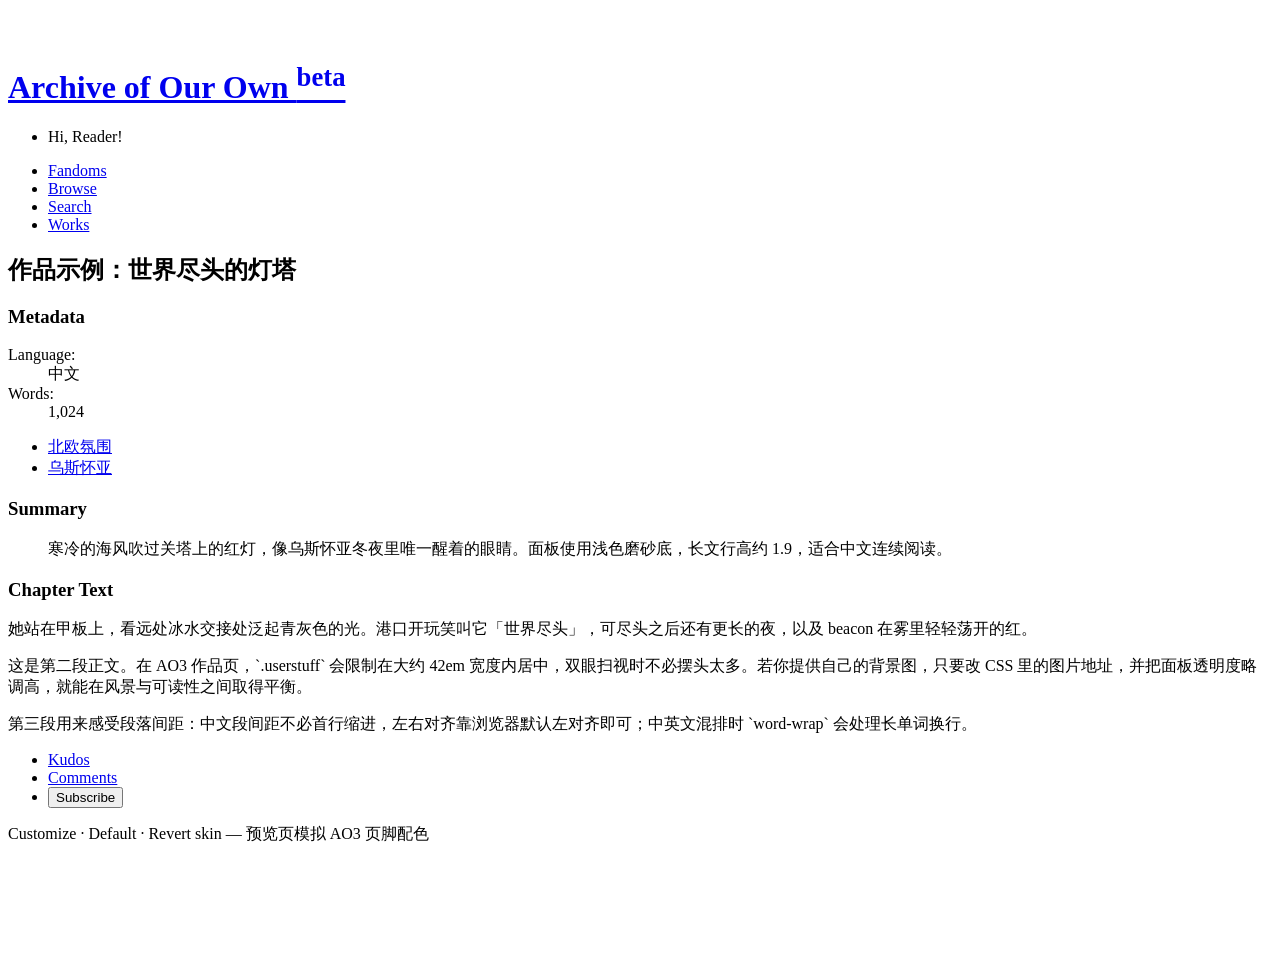
==== ao3-skin-ushuaia/preview/index.html @ 634aa961 "Add AO3 Ushuaia site skin for Chinese reading Nordic blue theme with lighthouse red accents, readabl" ====
<!DOCTYPE html>
<html lang="zh-Hans">
<head>
  <meta charset="utf-8" />
  <meta name="viewport" content="width=device-width, initial-scale=1" />
  <title>AO3 皮肤预览 · 乌斯怀亚</title>
  <link rel="stylesheet" href="/ushuaia-fin-del-mundo.css" />
  <style>
    /* 仅预览页：模拟 AO3 骨架，正式皮肤勿含 @media */
    @media (max-width: 640px) {
      #inner.wrapper { margin: 0 1%; }
      .userstuff { font-size: 1.08em; }
    }
    .preview-banner {
      background: var(--ushuaia-lighthouse);
      color: #fff;
      text-align: center;
      padding: 0.5em;
      font-size: 0.9em;
    }
    .mock-ao3 { min-height: 100vh; }
  </style>
</head>
<body class="logged-in">
  <div class="preview-banner">本地预览 · 实际上线请在 AO3「创建站点皮肤」中粘贴 CSS</div>
  <div id="outer" class="wrapper mock-ao3">
    <div id="inner" class="wrapper">
      <header id="header" class="region">
        <h1 class="heading"><a href="#">Archive of Our Own <sup>beta</sup></a></h1>
        <ul class="menu actions">
          <li id="greeting">Hi, Reader!</li>
        </ul>
        <nav>
          <ul class="primary actions">
            <li><a href="#">Fandoms</a></li>
            <li><a href="#">Browse</a></li>
            <li><a href="#">Search</a></li>
            <li><a class="current" href="#">Works</a></li>
          </ul>
        </nav>
      </header>

      <main id="main" class="works-show region">
        <h2 class="heading">作品示例：世界尽头的灯塔</h2>
        <div class="work meta group">
          <h3 class="landmark heading">Metadata</h3>
          <dl class="meta">
            <dt>Language:</dt><dd>中文</dd>
            <dt>Words:</dt><dd>1,024</dd>
          </dl>
          <ul class="tags commas">
            <li><a class="tag" href="#">北欧氛围</a></li>
            <li><a class="tag" href="#">乌斯怀亚</a></li>
          </ul>
        </div>

        <div class="preface group">
          <h3 class="landmark heading">Summary</h3>
          <blockquote class="userstuff">
            <p>寒冷的海风吹过关塔上的红灯，像乌斯怀亚冬夜里唯一醒着的眼睛。面板使用浅色磨砂底，长文行高约 1.9，适合中文连续阅读。</p>
          </blockquote>
        </div>

        <div id="chapters" class="userstuff">
          <h3 class="landmark heading">Chapter Text</h3>
          <p>她站在甲板上，看远处冰水交接处泛起青灰色的光。港口开玩笑叫它「世界尽头」，可尽头之后还有更长的夜，以及 beacon 在雾里轻轻荡开的红。</p>
          <p>这是第二段正文。在 AO3 作品页，`.userstuff` 会限制在大约 42em 宽度内居中，双眼扫视时不必摆头太多。若你提供自己的背景图，只要改 CSS 里的图片地址，并把面板透明度略调高，就能在风景与可读性之间取得平衡。</p>
          <p>第三段用来感受段落间距：中文段间距不必首行缩进，左右对齐靠浏览器默认左对齐即可；中英文混排时 `word-wrap` 会处理长单词换行。</p>
        </div>

        <ul class="actions">
          <li><a href="#">Kudos</a></li>
          <li><a href="#">Comments</a></li>
          <li><input type="submit" value="Subscribe" /></li>
        </ul>
      </main>

      <footer id="footer" class="region">
        <p>Customize · Default · Revert skin — 预览页模拟 AO3 页脚配色</p>
      </footer>
    </div>
  </div>
</body>
</html>
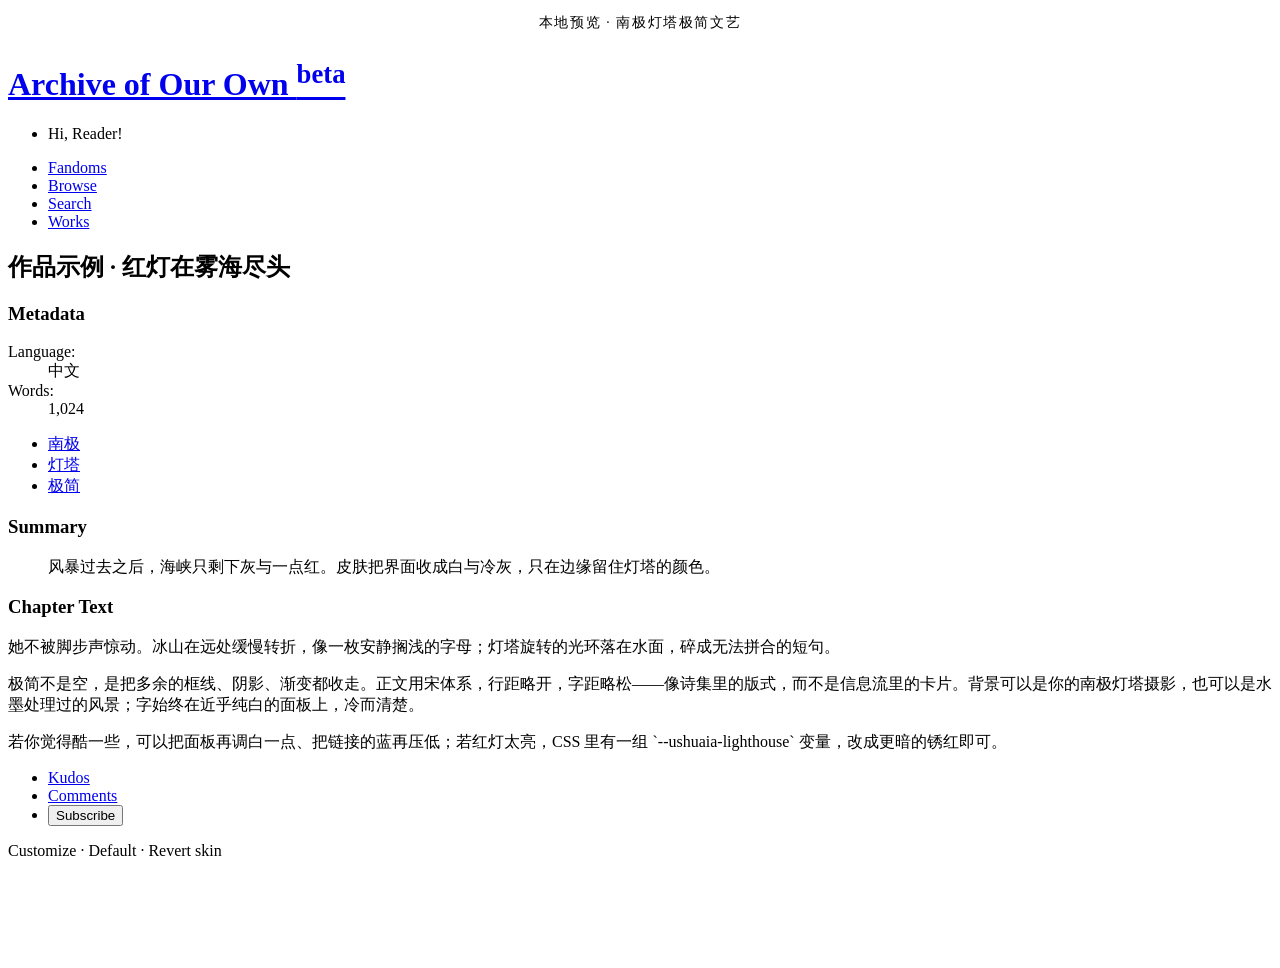
==== commit d4b5843e: "Refine AO3 skin: Antarctic lighthouse, minimal literary tone Switch to Les Eclaireurs lighthouse art" ====
--- a/ao3-skin-ushuaia/preview/index.html
+++ b/ao3-skin-ushuaia/preview/index.html
@@ -3,26 +3,26 @@
 <head>
   <meta charset="utf-8" />
   <meta name="viewport" content="width=device-width, initial-scale=1" />
-  <title>AO3 皮肤预览 · 乌斯怀亚</title>
+  <title>AO3 皮肤预览 · 南极灯塔</title>
   <link rel="stylesheet" href="/ushuaia-fin-del-mundo.css" />
   <style>
-    /* 仅预览页：模拟 AO3 骨架，正式皮肤勿含 @media */
     @media (max-width: 640px) {
-      #inner.wrapper { margin: 0 1%; }
-      .userstuff { font-size: 1.08em; }
+      #inner.wrapper { margin: 0 2%; }
     }
     .preview-banner {
-      background: var(--ushuaia-lighthouse);
-      color: #fff;
+      background: var(--ushuaia-deep);
+      color: var(--ushuaia-ice);
       text-align: center;
-      padding: 0.5em;
-      font-size: 0.9em;
+      padding: 0.45em;
+      font-size: 0.85em;
+      letter-spacing: 0.12em;
+      border-bottom: 1px solid var(--ushuaia-lighthouse);
     }
     .mock-ao3 { min-height: 100vh; }
   </style>
 </head>
 <body class="logged-in">
-  <div class="preview-banner">本地预览 · 实际上线请在 AO3「创建站点皮肤」中粘贴 CSS</div>
+  <div class="preview-banner">本地预览 · 南极灯塔极简文艺</div>
   <div id="outer" class="wrapper mock-ao3">
     <div id="inner" class="wrapper">
       <header id="header" class="region">
@@ -41,7 +41,7 @@
       </header>
 
       <main id="main" class="works-show region">
-        <h2 class="heading">作品示例：世界尽头的灯塔</h2>
+        <h2 class="heading">作品示例 · 红灯在雾海尽头</h2>
         <div class="work meta group">
           <h3 class="landmark heading">Metadata</h3>
           <dl class="meta">
@@ -49,23 +49,24 @@
             <dt>Words:</dt><dd>1,024</dd>
           </dl>
           <ul class="tags commas">
-            <li><a class="tag" href="#">北欧氛围</a></li>
-            <li><a class="tag" href="#">乌斯怀亚</a></li>
+            <li><a class="tag" href="#">南极</a></li>
+            <li><a class="tag" href="#">灯塔</a></li>
+            <li><a class="tag" href="#">极简</a></li>
           </ul>
         </div>
 
         <div class="preface group">
           <h3 class="landmark heading">Summary</h3>
           <blockquote class="userstuff">
-            <p>寒冷的海风吹过关塔上的红灯，像乌斯怀亚冬夜里唯一醒着的眼睛。面板使用浅色磨砂底，长文行高约 1.9，适合中文连续阅读。</p>
+            <p>风暴过去之后，海峡只剩下灰与一点红。皮肤把界面收成白与冷灰，只在边缘留住灯塔的颜色。</p>
           </blockquote>
         </div>
 
         <div id="chapters" class="userstuff">
           <h3 class="landmark heading">Chapter Text</h3>
-          <p>她站在甲板上，看远处冰水交接处泛起青灰色的光。港口开玩笑叫它「世界尽头」，可尽头之后还有更长的夜，以及 beacon 在雾里轻轻荡开的红。</p>
-          <p>这是第二段正文。在 AO3 作品页，`.userstuff` 会限制在大约 42em 宽度内居中，双眼扫视时不必摆头太多。若你提供自己的背景图，只要改 CSS 里的图片地址，并把面板透明度略调高，就能在风景与可读性之间取得平衡。</p>
-          <p>第三段用来感受段落间距：中文段间距不必首行缩进，左右对齐靠浏览器默认左对齐即可；中英文混排时 `word-wrap` 会处理长单词换行。</p>
+          <p>她不被脚步声惊动。冰山在远处缓慢转折，像一枚安静搁浅的字母；灯塔旋转的光环落在水面，碎成无法拼合的短句。</p>
+          <p>极简不是空，是把多余的框线、阴影、渐变都收走。正文用宋体系，行距略开，字距略松——像诗集里的版式，而不是信息流里的卡片。背景可以是你的南极灯塔摄影，也可以是水墨处理过的风景；字始终在近乎纯白的面板上，冷而清楚。</p>
+          <p>若你觉得酷一些，可以把面板再调白一点、把链接的蓝再压低；若红灯太亮，CSS 里有一组 `--ushuaia-lighthouse` 变量，改成更暗的锈红即可。</p>
         </div>
 
         <ul class="actions">
@@ -76,7 +77,7 @@
       </main>
 
       <footer id="footer" class="region">
-        <p>Customize · Default · Revert skin — 预览页模拟 AO3 页脚配色</p>
+        <p>Customize · Default · Revert skin</p>
       </footer>
     </div>
   </div>
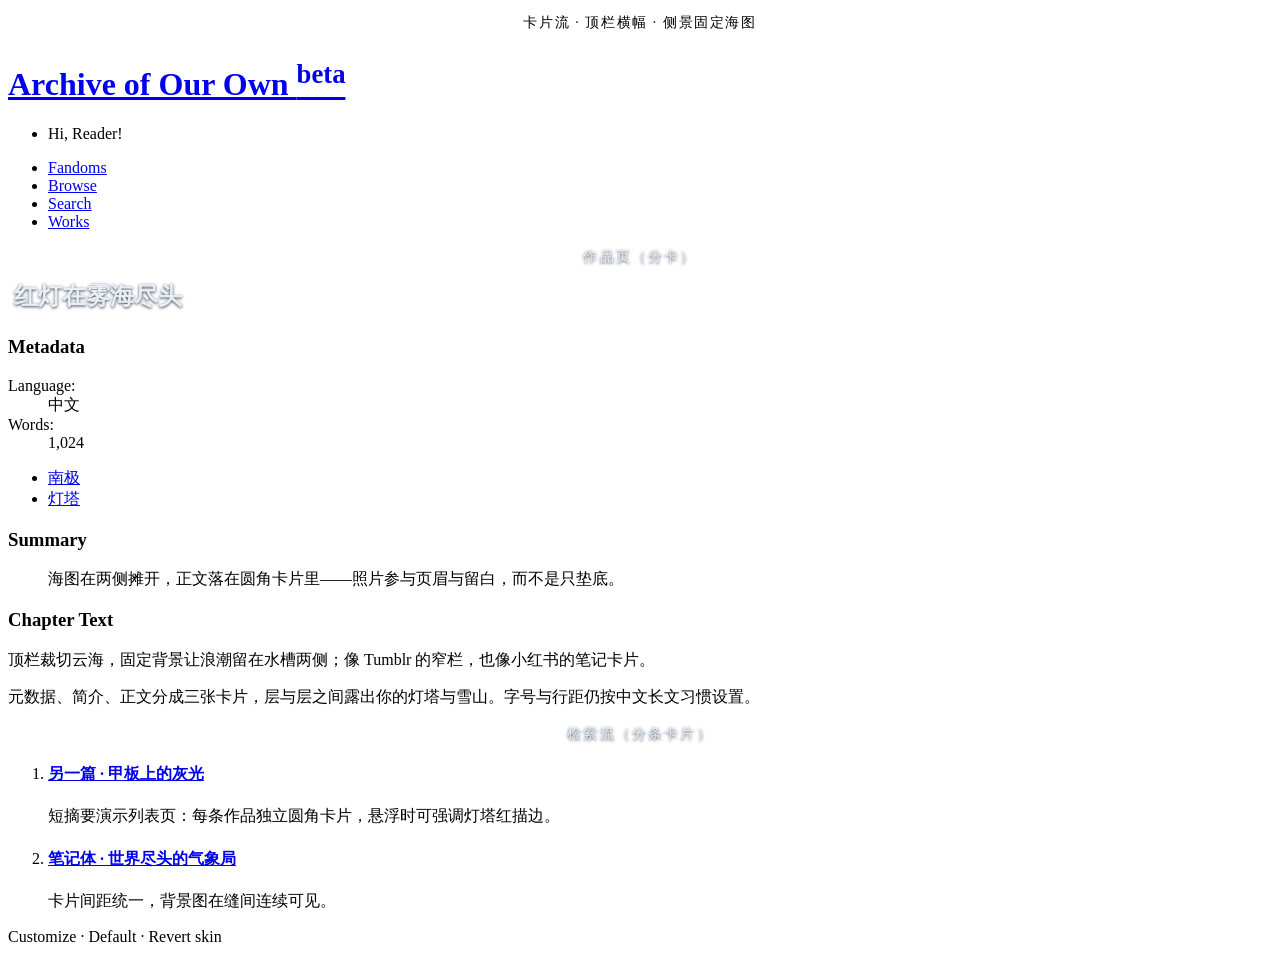
==== commit dd23a35f: "Layer lighthouse photo like social feed templates Hero header crop, fixed side vista, rounded stacke" ====
--- a/ao3-skin-ushuaia/preview/index.html
+++ b/ao3-skin-ushuaia/preview/index.html
@@ -6,8 +6,12 @@
   <title>AO3 皮肤预览 · 南极灯塔</title>
   <link rel="stylesheet" href="/ushuaia-fin-del-mundo.css" />
   <style>
+    :root {
+      --ushuaia-bg-image: url("/assets/les-eclaireurs-bg.jpg");
+    }
     @media (max-width: 640px) {
-      #inner.wrapper { margin: 0 2%; }
+      #inner.wrapper { padding: 0 0.55em 2em 0.55em; }
+      #header { min-height: 5.5em; }
     }
     .preview-banner {
       background: var(--ushuaia-deep);
@@ -16,13 +20,20 @@
       padding: 0.45em;
       font-size: 0.85em;
       letter-spacing: 0.12em;
-      border-bottom: 1px solid var(--ushuaia-lighthouse);
     }
     .mock-ao3 { min-height: 100vh; }
+    .preview-feed-title {
+      color: #e8eef3;
+      text-align: center;
+      font-size: 0.9em;
+      letter-spacing: 0.15em;
+      margin: 0.5em 0 1em;
+      text-shadow: 0 1px 3px rgba(21, 37, 56, 0.9);
+    }
   </style>
 </head>
 <body class="logged-in">
-  <div class="preview-banner">本地预览 · 南极灯塔极简文艺</div>
+  <div class="preview-banner">卡片流 · 顶栏横幅 · 侧景固定海图</div>
   <div id="outer" class="wrapper mock-ao3">
     <div id="inner" class="wrapper">
       <header id="header" class="region">
@@ -40,8 +51,11 @@
         </nav>
       </header>
 
+      <p class="preview-feed-title">作品页（分卡）</p>
+
       <main id="main" class="works-show region">
-        <h2 class="heading">作品示例 · 红灯在雾海尽头</h2>
+        <h2 class="heading" style="color:#e8eef3;text-shadow:0 1px 3px rgba(21,37,56,0.85);margin:0 0 1em 0.25em;">红灯在雾海尽头</h2>
+
         <div class="work meta group">
           <h3 class="landmark heading">Metadata</h3>
           <dl class="meta">
@@ -51,30 +65,35 @@
           <ul class="tags commas">
             <li><a class="tag" href="#">南极</a></li>
             <li><a class="tag" href="#">灯塔</a></li>
-            <li><a class="tag" href="#">极简</a></li>
           </ul>
         </div>
 
         <div class="preface group">
           <h3 class="landmark heading">Summary</h3>
           <blockquote class="userstuff">
-            <p>风暴过去之后，海峡只剩下灰与一点红。皮肤把界面收成白与冷灰，只在边缘留住灯塔的颜色。</p>
+            <p>海图在两侧摊开，正文落在圆角卡片里——照片参与页眉与留白，而不是只垫底。</p>
           </blockquote>
         </div>
 
         <div id="chapters" class="userstuff">
           <h3 class="landmark heading">Chapter Text</h3>
-          <p>她不被脚步声惊动。冰山在远处缓慢转折，像一枚安静搁浅的字母；灯塔旋转的光环落在水面，碎成无法拼合的短句。</p>
-          <p>极简不是空，是把多余的框线、阴影、渐变都收走。正文用宋体系，行距略开，字距略松——像诗集里的版式，而不是信息流里的卡片。背景可以是你的南极灯塔摄影，也可以是水墨处理过的风景；字始终在近乎纯白的面板上，冷而清楚。</p>
-          <p>若你觉得酷一些，可以把面板再调白一点、把链接的蓝再压低；若红灯太亮，CSS 里有一组 `--ushuaia-lighthouse` 变量，改成更暗的锈红即可。</p>
+          <p>顶栏裁切云海，固定背景让浪潮留在水槽两侧；像 Tumblr 的窄栏，也像小红书的笔记卡片。</p>
+          <p>元数据、简介、正文分成三张卡片，层与层之间露出你的灯塔与雪山。字号与行距仍按中文长文习惯设置。</p>
         </div>
+      </main>
 
-        <ul class="actions">
-          <li><a href="#">Kudos</a></li>
-          <li><a href="#">Comments</a></li>
-          <li><input type="submit" value="Subscribe" /></li>
-        </ul>
-      </main>
+      <p class="preview-feed-title">检索流（分条卡片）</p>
+
+      <ol class="work index group">
+        <li class="blurb work blurb group">
+          <h4 class="heading"><a href="#">另一篇 · 甲板上的灰光</a></h4>
+          <p class="userstuff">短摘要演示列表页：每条作品独立圆角卡片，悬浮时可强调灯塔红描边。</p>
+        </li>
+        <li class="blurb work blurb group">
+          <h4 class="heading"><a href="#">笔记体 · 世界尽头的气象局</a></h4>
+          <p class="userstuff">卡片间距统一，背景图在缝间连续可见。</p>
+        </li>
+      </ol>
 
       <footer id="footer" class="region">
         <p>Customize · Default · Revert skin</p>
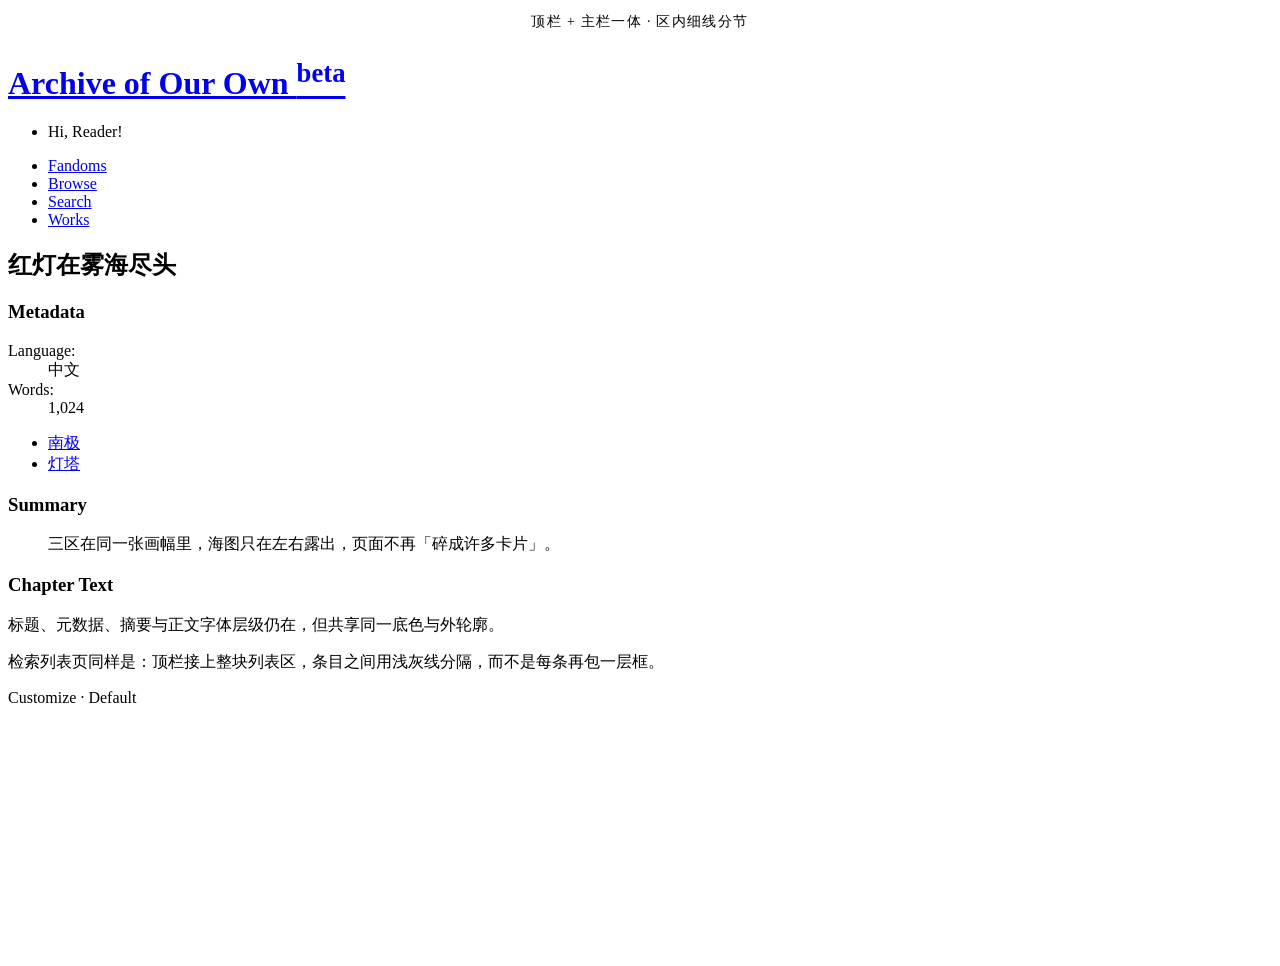
==== commit ffeb7f56: "Unify AO3 skin into one continuous shell column Connect header to main, replace stacked cards with i" ====
--- a/ao3-skin-ushuaia/preview/index.html
+++ b/ao3-skin-ushuaia/preview/index.html
@@ -3,44 +3,30 @@
 <head>
   <meta charset="utf-8" />
   <meta name="viewport" content="width=device-width, initial-scale=1" />
-  <title>AO3 皮肤预览 · 南极灯塔</title>
+  <title>AO3 皮肤预览 · 连贯画幅</title>
   <link rel="stylesheet" href="/ushuaia-fin-del-mundo.css" />
   <style>
-    :root {
-      --ushuaia-bg-image: url("/assets/les-eclaireurs-bg.jpg");
-    }
+    :root { --ushuaia-bg-image: url("/assets/les-eclaireurs-bg.jpg"); }
     @media (max-width: 640px) {
-      #inner.wrapper { padding: 0 0.55em 2em 0.55em; }
-      #header { min-height: 5.5em; }
+      #inner.wrapper { padding: 0 0.5em 1.5em; }
     }
     .preview-banner {
-      background: var(--ushuaia-deep);
+      text-align: center;
+      padding: 0.4em;
+      font-size: 0.85em;
       color: var(--ushuaia-ice);
-      text-align: center;
-      padding: 0.45em;
-      font-size: 0.85em;
-      letter-spacing: 0.12em;
+      letter-spacing: 0.1em;
     }
     .mock-ao3 { min-height: 100vh; }
-    .preview-feed-title {
-      color: #e8eef3;
-      text-align: center;
-      font-size: 0.9em;
-      letter-spacing: 0.15em;
-      margin: 0.5em 0 1em;
-      text-shadow: 0 1px 3px rgba(21, 37, 56, 0.9);
-    }
   </style>
 </head>
 <body class="logged-in">
-  <div class="preview-banner">卡片流 · 顶栏横幅 · 侧景固定海图</div>
+  <div class="preview-banner">顶栏 + 主栏一体 · 区内细线分节</div>
   <div id="outer" class="wrapper mock-ao3">
     <div id="inner" class="wrapper">
       <header id="header" class="region">
         <h1 class="heading"><a href="#">Archive of Our Own <sup>beta</sup></a></h1>
-        <ul class="menu actions">
-          <li id="greeting">Hi, Reader!</li>
-        </ul>
+        <ul class="menu actions"><li id="greeting">Hi, Reader!</li></ul>
         <nav>
           <ul class="primary actions">
             <li><a href="#">Fandoms</a></li>
@@ -51,11 +37,8 @@
         </nav>
       </header>
 
-      <p class="preview-feed-title">作品页（分卡）</p>
-
       <main id="main" class="works-show region">
-        <h2 class="heading" style="color:#e8eef3;text-shadow:0 1px 3px rgba(21,37,56,0.85);margin:0 0 1em 0.25em;">红灯在雾海尽头</h2>
-
+        <h2 class="heading">红灯在雾海尽头</h2>
         <div class="work meta group">
           <h3 class="landmark heading">Metadata</h3>
           <dl class="meta">
@@ -67,37 +50,20 @@
             <li><a class="tag" href="#">灯塔</a></li>
           </ul>
         </div>
-
         <div class="preface group">
           <h3 class="landmark heading">Summary</h3>
           <blockquote class="userstuff">
-            <p>海图在两侧摊开，正文落在圆角卡片里——照片参与页眉与留白，而不是只垫底。</p>
+            <p>三区在同一张画幅里，海图只在左右露出，页面不再「碎成许多卡片」。</p>
           </blockquote>
         </div>
-
         <div id="chapters" class="userstuff">
           <h3 class="landmark heading">Chapter Text</h3>
-          <p>顶栏裁切云海，固定背景让浪潮留在水槽两侧；像 Tumblr 的窄栏，也像小红书的笔记卡片。</p>
-          <p>元数据、简介、正文分成三张卡片，层与层之间露出你的灯塔与雪山。字号与行距仍按中文长文习惯设置。</p>
+          <p>标题、元数据、摘要与正文字体层级仍在，但共享同一底色与外轮廓。</p>
+          <p>检索列表页同样是：顶栏接上整块列表区，条目之间用浅灰线分隔，而不是每条再包一层框。</p>
         </div>
       </main>
 
-      <p class="preview-feed-title">检索流（分条卡片）</p>
-
-      <ol class="work index group">
-        <li class="blurb work blurb group">
-          <h4 class="heading"><a href="#">另一篇 · 甲板上的灰光</a></h4>
-          <p class="userstuff">短摘要演示列表页：每条作品独立圆角卡片，悬浮时可强调灯塔红描边。</p>
-        </li>
-        <li class="blurb work blurb group">
-          <h4 class="heading"><a href="#">笔记体 · 世界尽头的气象局</a></h4>
-          <p class="userstuff">卡片间距统一，背景图在缝间连续可见。</p>
-        </li>
-      </ol>
-
-      <footer id="footer" class="region">
-        <p>Customize · Default · Revert skin</p>
-      </footer>
+      <footer id="footer" class="region"><p>Customize · Default</p></footer>
     </div>
   </div>
 </body>
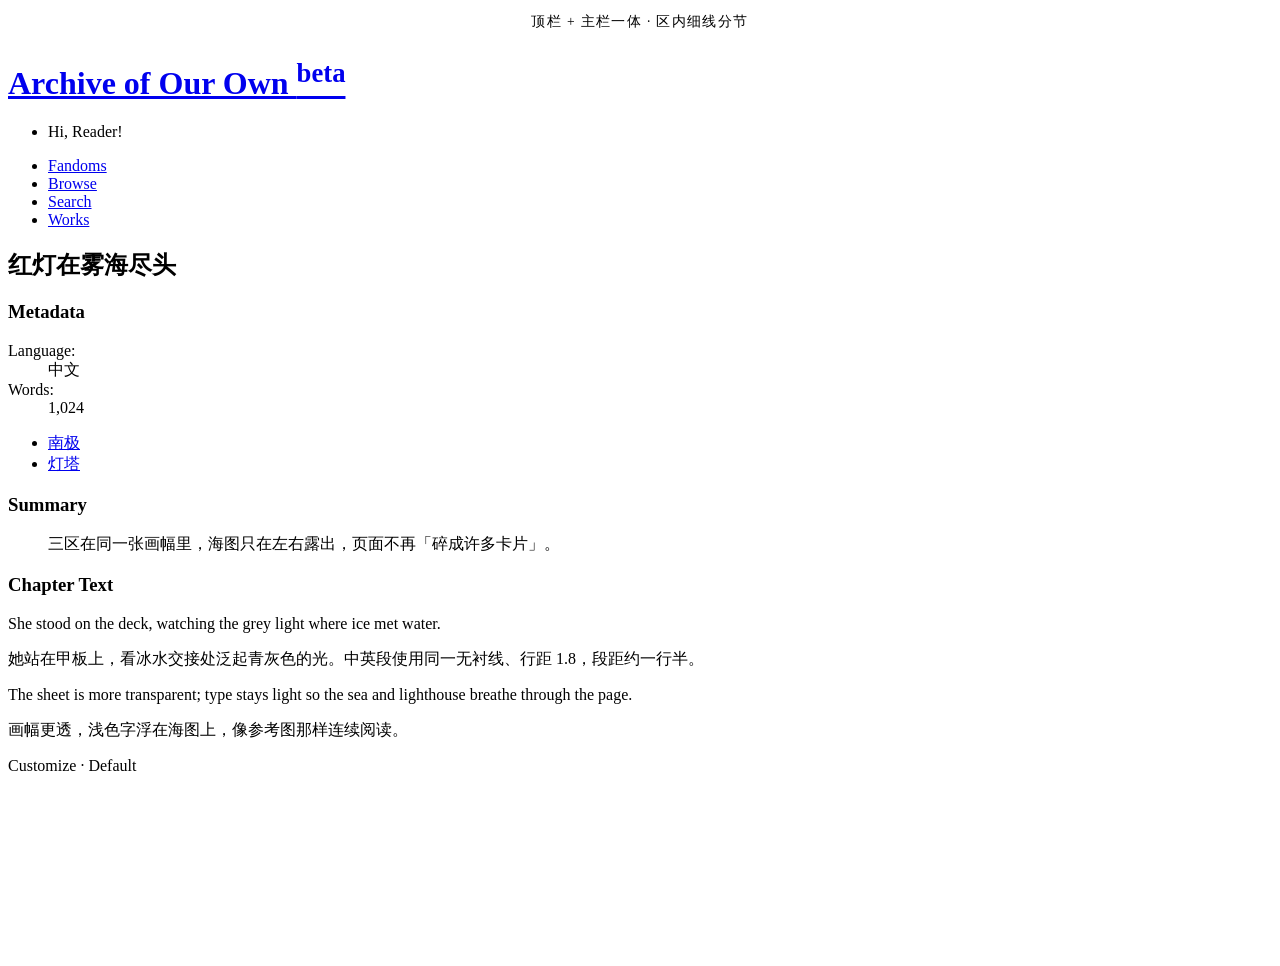
==== commit 62c4e818: "Use translucent panels and light bilingual reading type Semi-transparent sheet, light ink, sans body" ====
--- a/ao3-skin-ushuaia/preview/index.html
+++ b/ao3-skin-ushuaia/preview/index.html
@@ -58,8 +58,10 @@
         </div>
         <div id="chapters" class="userstuff">
           <h3 class="landmark heading">Chapter Text</h3>
-          <p>标题、元数据、摘要与正文字体层级仍在，但共享同一底色与外轮廓。</p>
-          <p>检索列表页同样是：顶栏接上整块列表区，条目之间用浅灰线分隔，而不是每条再包一层框。</p>
+          <p>She stood on the deck, watching the grey light where ice met water.</p>
+          <p>她站在甲板上，看冰水交接处泛起青灰色的光。中英段使用同一无衬线、行距 1.8，段距约一行半。</p>
+          <p>The sheet is more transparent; type stays light so the sea and lighthouse breathe through the page.</p>
+          <p>画幅更透，浅色字浮在海图上，像参考图那样连续阅读。</p>
         </div>
       </main>
 
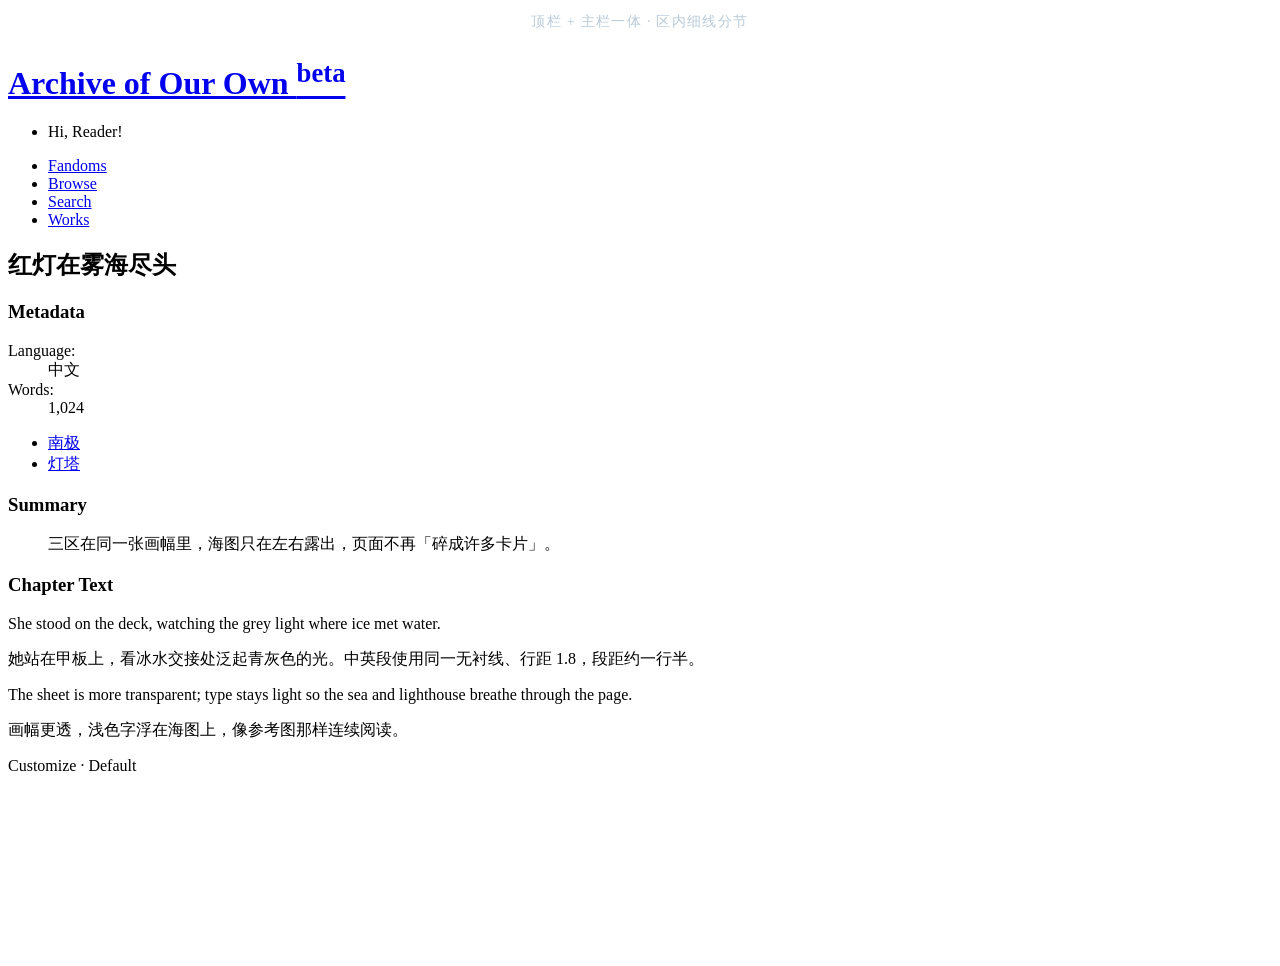
==== commit 949681f9: "Restyle the skin in the working AO3 rule format Reading text now uses #workskin and the YaHei / Ping" ====
--- a/ao3-skin-ushuaia/preview/index.html
+++ b/ao3-skin-ushuaia/preview/index.html
@@ -14,7 +14,7 @@
       text-align: center;
       padding: 0.4em;
       font-size: 0.85em;
-      color: var(--ushuaia-ice);
+      color: #b8cad9;
       letter-spacing: 0.1em;
     }
     .mock-ao3 { min-height: 100vh; }
